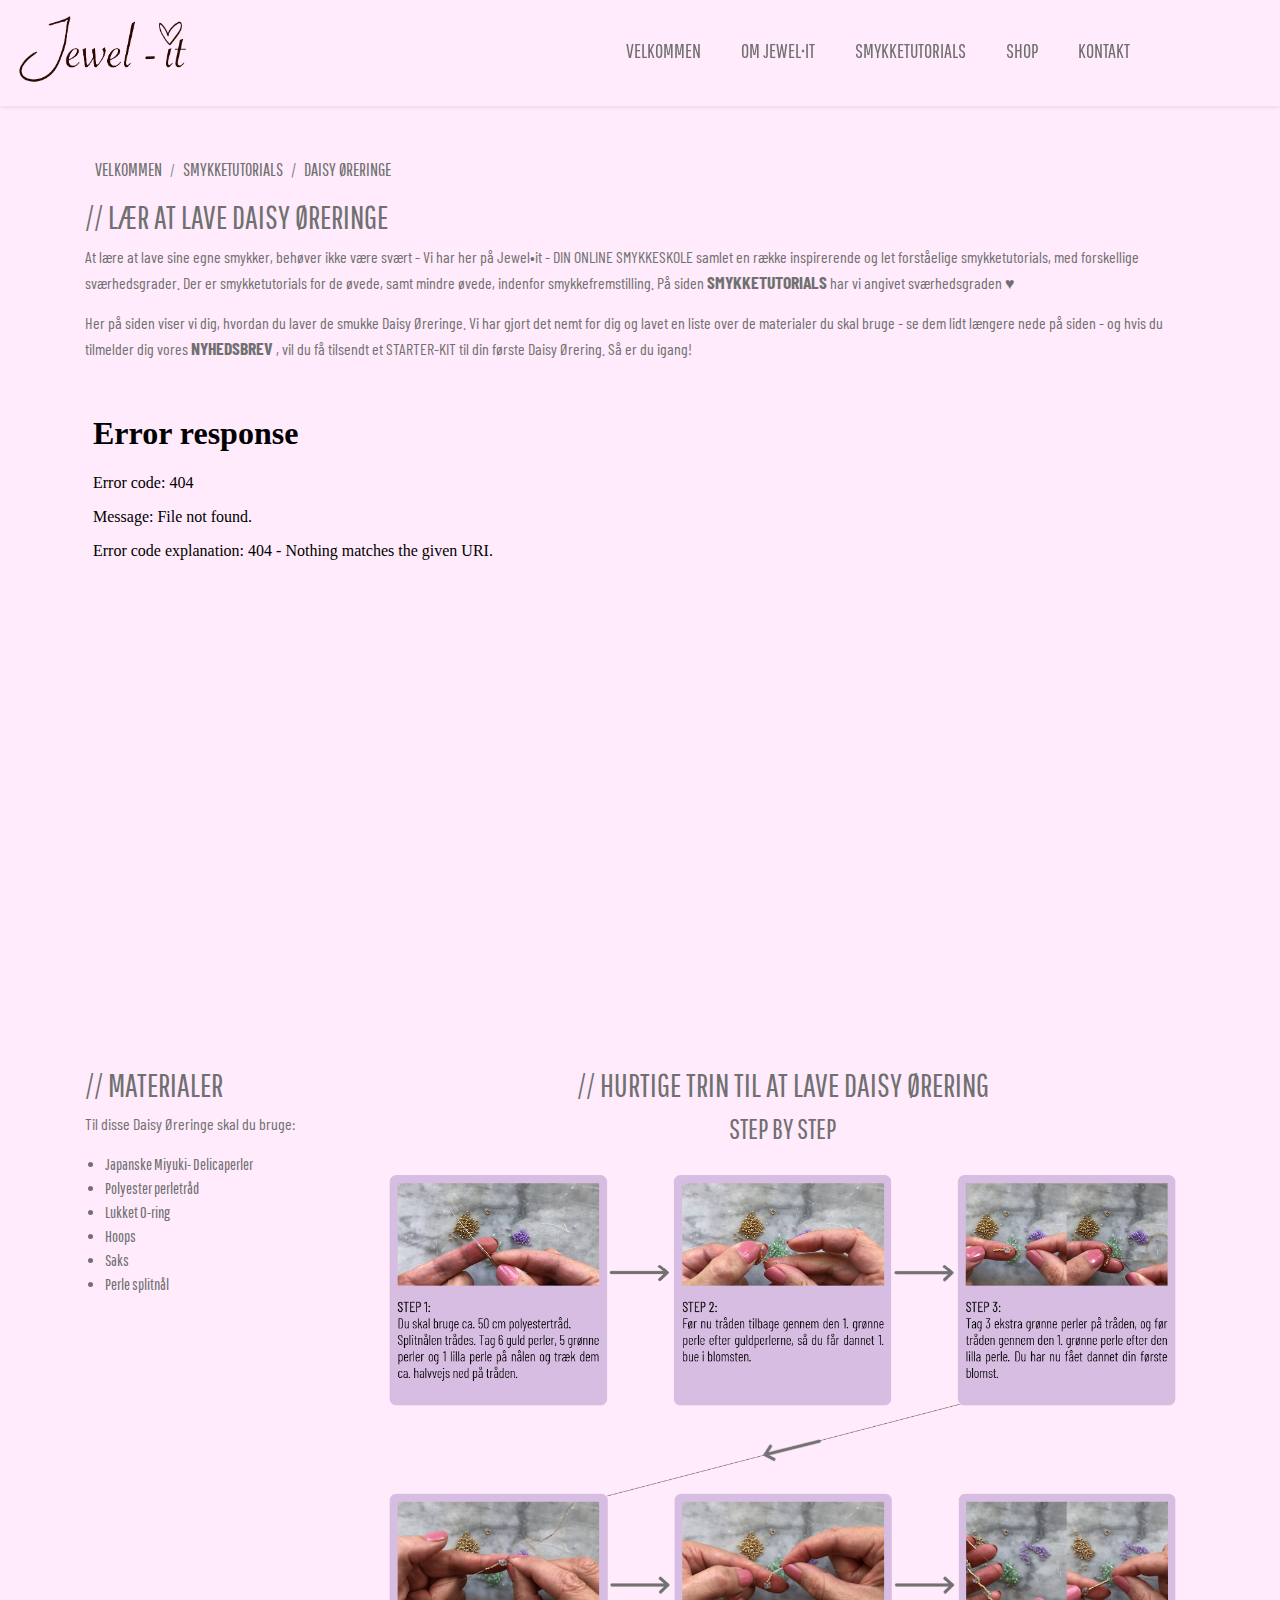
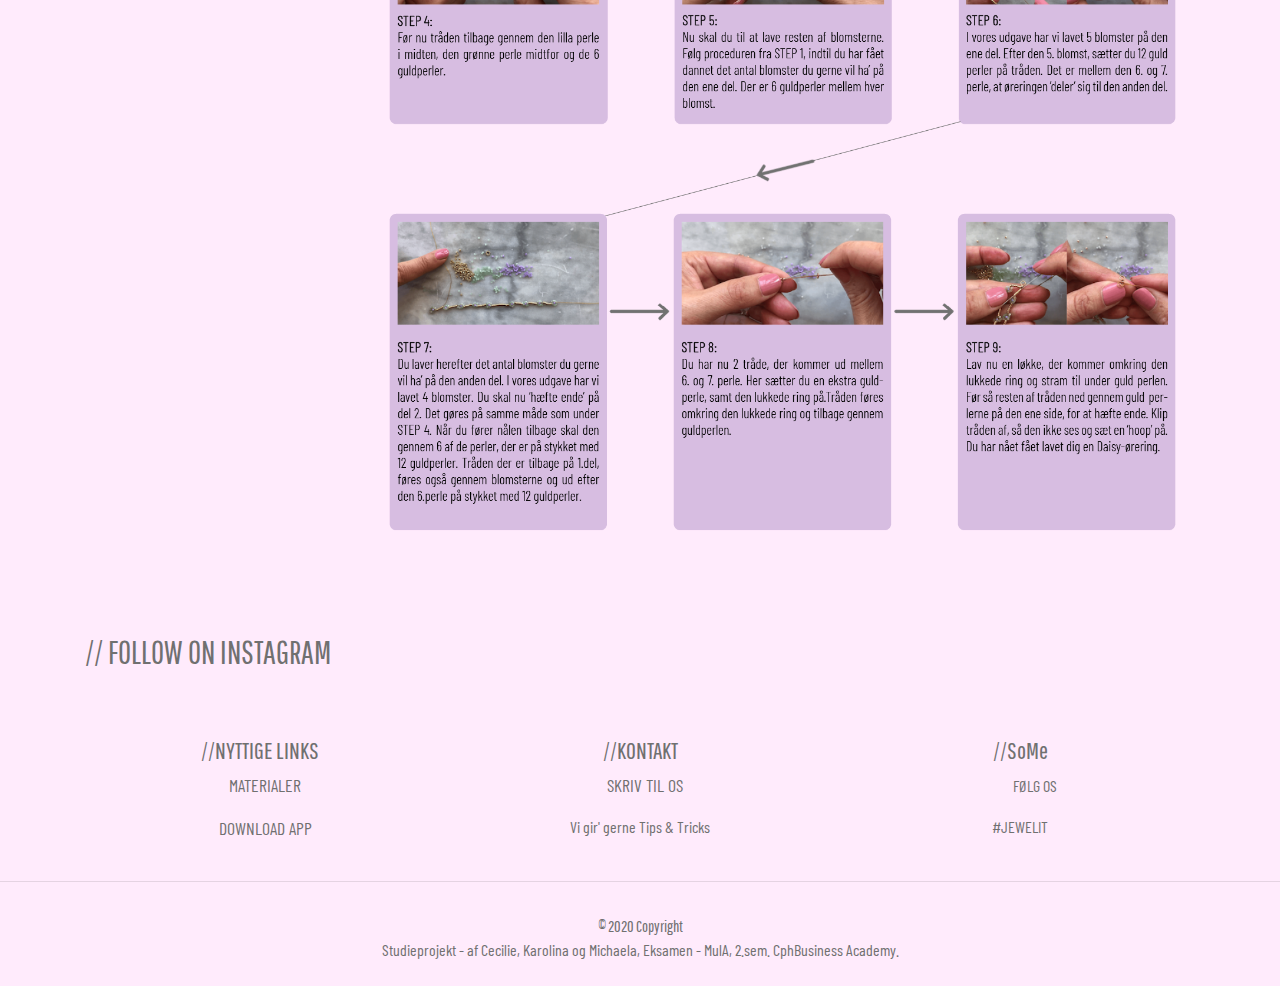
==== daisy.html @ 4f5d5db0 "Infografik nyt billede" ====
<!DOCTYPE html>
<html lang="en" dir="ltr">

<head>
  <meta charset="utf-8">
  <meta name="description" content="♥ Lær At Lave de fineste Daisy Øreringe hos Jewel•it - Din Online Smykkeskole Med Video Smykketutorials (Inkl. Nem Step By Step Guide) samt Materialeliste">
  <meta name="viewport" content="width=device-width, initial-scale=1.0">
  <!-- Nedenståede meta property tags har betydning for hvordan siden bliver vist ved deling på SoMe  -->
  <meta property="og:title" content="♥ Lær At Lave De Fineste Daisy Øreringe" />
  <meta property="og:description" content="Jewel•it - Din Online Smykkeskole Med Video Smykketutorials (Inkl. Nem Step By Step Guide)" />
  <meta property="og:image" content="img/shared-img-daisy.png" />
  <meta property="og:url" content="https://muscharling.dk/jewelit/" />
  <!--konverterer siden fra HTTP til HTTPS hvilket er med til at SEO optimere-->
  <meta http-equiv=”Refresh” content=”0;URL=https://www.muscharling.dk/jewelit />
  <link rel="icon" href="img/favicon.png">
  <link rel="stylesheet" href="https://stackpath.bootstrapcdn.com/bootstrap/4.4.1/css/bootstrap.min.css" integrity="sha384-Vkoo8x4CGsO3+Hhxv8T/Q5PaXtkKtu6ug5TOeNV6gBiFeWPGFN9MuhOf23Q9Ifjh" crossorigin="anonymous">
  <link rel="stylesheet" href="https://use.fontawesome.com/releases/v5.7.0/css/all.css" integrity="sha384-lZN37f5QGtY3VHgisS14W3ExzMWZxybE1SJSEsQp9S+oqd12jhcu+A56Ebc1zFSJ" crossorigin="anonymous">
  <link rel="stylesheet" href="css/style.css">
  <title>♥ Lær At Lave Daisy Øreringe hos Jewel•it - Din Online Smykkeskole Med Video Smykke Tutorials</title>
</head>

<body>

  <!--- Nav-bar --->
  <nav class="navbar shadow-sm fixed-top navbar-light bg-light navbar-expand-lg pb-3 pt-2">
    <div class="container-fluid">
      <a href="index.html " class="navbar-brand">
        <img class="img-fluid" src="img/logo-jewelit-1.png" width="170">
      </a>
      <button class="navbar-toggler" type="button" data-toggle="collapse" data-target="#myTogglerNav" aria-controls="myTogglerNav" aria-expanded="false" aria-label="Toggle navigation">
        <span class="navbar-toggler-icon"></span>
      </button>
      <div class="collapse navbar-collapse" id="myTogglerNav">
        <div class="nav navbar-nav ml-auto mb-3">
          <li class="nav-item pr-4">
            <a class="nav-link" href="index.html">VELKOMMEN</a>
          </li>
          <li class="nav-item pr-4">
            <a class="nav-link" href="index.html#om">OM JEWEL•IT</a>
          </li>
          <li class="nav-item pr-4">
            <a class="nav-link" href="smykketutorials.html">SMYKKETUTORIALS</a>
          </li>
          <li class="nav-item pr-4">
            <a class="nav-link" href="shop.html">SHOP</a>
          </li>
          <li class="nav-item pr-4">
            <a class="nav-link" href="kontakt.html">KONTAKT</a>
          </li>
          <li class="nav-item pr-2">
            <a class="nav-link" href="https://www.facebook.com/Jewelit-100183515049099/"><i class="fab fa-facebook-f"></i></a>
          </li>
          <li class="nav-item pr-2">
            <a class="nav-link" href="https://www.instagram.com/jewel_it.diy/"><i class="fab fa-instagram"></i></a>
          </li>
          <li class="nav-item pr-2">
            <a class="nav-link" href="#"><i class="fab fa-pinterest"></i></a>
          </li>
        </div><!-- navbar -->
      </div><!-- collapse -->
    </div><!-- container -->
  </nav><!-- nav -->

  <div class="container py-3">
    <nav aria-label="breadcrumb">
      <ol class="breadcrumb">
        <li class="breadcrumb-item"><a href="index.html"><i class="fas fa-heart"></i>VELKOMMEN</a></li>
        <li class="breadcrumb-item"><a href="smykketutorials.html">SMYKKETUTORIALS</a></li>
        <li class="breadcrumb-item active" aria-current="page">DAISY ØRERINGE</li>
      </ol>
    </nav>
    <h1 style="color:#707070; font-size: 2rem;"> // LÆR AT LAVE DAISY ØRERINGE</h1>
    <p>At lære at lave sine egne smykker, behøver ikke være svært - Vi har her på Jewel•it - DIN ONLINE SMYKKESKOLE samlet en række inspirerende og let forståelige smykketutorials, med forskellige sværhedsgrader. Der er smykketutorials for de øvede, samt mindre øvede, indenfor smykkefremstilling. På siden <a class="font-weight-bold" href="smykketutorials.html">SMYKKETUTORIALS</a> har vi angivet sværhedsgraden ♥  </p>
      <p>Her på siden viser vi dig, hvordan du laver de smukke Daisy Øreringe. Vi har gjort det nemt for dig og lavet en liste over de materialer du skal bruge - se dem lidt længere nede på siden - og hvis du tilmelder dig vores <a class="font-weight-bold" href="index.html#nyhedsbrev">NYHEDSBREV</a> , vil du få tilsendt et STARTER-KIT til din første Daisy Ørering. Så er du igang! </p>
  </div>

  <!-- Video -->
  <div class="container">
    <div class="row">
      <div class="col mx-auto">
        <div class="embed-responsive embed-responsive-16by9">
          <iframe class="embed-responsive-item" src="img/adidas-parley.mp4" allowfullscreen></iframe>
        </div>
      </div>
    </div>
  </div>

  <br>
  <br>

  <div class="container">
    <div class="row">
      <div class="col-md-3 ">
        <h2 style="color:#707070;"> // MATERIALER</h2>
        <p>Til disse Daisy Øreringe skal du bruge:<br></p>
        <ul>
          <li>Japanske Miyuki- Delicaperler</li>
          <li>Polyester perletråd </li>
          <li>Lukket O-ring </li>
          <li>Hoops</li>
          <li>Saks</li>
          <li>Perle splitnål</li>
        </ul>
      </div>
      <div class="col-md-9 daisy text-center">
        <h2 style="color:#707070;"> // HURTIGE TRIN TIL AT LAVE DAISY ØRERING</h2>
        <h3 style="color:#707070;"> STEP BY STEP</h3>
        <img class="img-fluid" src="img/infografik.png" alt="Infografik med step by step guide og beskrivelser"></div>
    </div>
  </div>



  <!--Instagram-feed-->
  <div class="container mt-5 pb-2">
    <h2 style="color:#707070;"> // FOLLOW ON INSTAGRAM</h2>
  </div>
  <div class="container" data-aos="zoom-in" data-aos-duration="1800" data-aos-easing="ease-in-out-cubic">
    <div class="row">
      <script src="https://apps.elfsight.com/p/platform.js" defer></script>
      <div class="elfsight-app-4ac6ed47-601e-4c84-a397-964bd5935103 pl-3"></div>
    </div>
  </div>

  <!--Nyttige links - footer-->
  <div class="container mt-5 text-center">
    <div class="row">
      <div class="col-sm">
        <h4>//NYTTIGE LINKS</h4>
        <p><a href="#"><i class="fas fa-cut"></i> MATERIALER </a></p>
        <p><a href="#"><i class="fas fa-mobile-alt"></i> DOWNLOAD APP </a></p>
      </div>
      <div class="col-sm">
        <h4>//KONTAKT</h4>
        <p><a href="kontakt.html"><i class="far fa-envelope"></i> SKRIV TIL OS</a></p>
        <p>Vi gir' gerne Tips & Tricks</p>
      </div>
      <div class="col-sm">
        <h4>//SoMe</h4>
        <p><a href="https://www.facebook.com/Jewelit-100183515049099/" target="_blank"><i class="fab fa-facebook-f"></i></a><a href="https://www.instagram.com/jewel_it.diy/" target="_blank"><i class="fab fa-instagram"></i></a><a href="#"><i class="fab fa-pinterest"></i></a>FØLG OS</p>
        <p>#JEWELIT</p>
      </div>
    </div>
  </div>
  <hr class="my-4">
  <!-- Copyright - footer -->

  <footer>
    <div class="footer-copyright text-center py-2">© 2020 Copyright
      <p>Studieprojekt - af Cecilie, Karolina og Michaela, Eksamen - MulA, 2.sem. CphBusiness Academy. </p>
    </div>
    </div>
  </footer>

  <!-- sroll to top knap-->
  <button onclick="topFunction()" id="myBtn" title="Gå til toppen af siden"><i class="fa fa-chevron-up"></i></button>

  <!-- Optional JavaScript -->
  <!-- jQuery first, then Popper.js, then Bootstrap JS -->
  <script src="https://code.jquery.com/jquery-3.4.1.slim.min.js" integrity="sha384-J6qa4849blE2+poT4WnyKhv5vZF5SrPo0iEjwBvKU7imGFAV0wwj1yYfoRSJoZ+n" crossorigin="anonymous"></script>
  <script src="https://cdn.jsdelivr.net/npm/popper.js@1.16.0/dist/umd/popper.min.js" integrity="sha384-Q6E9RHvbIyZFJoft+2mJbHaEWldlvI9IOYy5n3zV9zzTtmI3UksdQRVvoxMfooAo" crossorigin="anonymous"></script>
  <script src="https://stackpath.bootstrapcdn.com/bootstrap/4.4.1/js/bootstrap.min.js" integrity="sha384-wfSDF2E50Y2D1uUdj0O3uMBJnjuUD4Ih7YwaYd1iqfktj0Uod8GCExl3Og8ifwB6" crossorigin="anonymous"></script>
  <script src="https://unpkg.com/aos@next/dist/aos.js"></script>
  <script src="js/jewel-it.js"></script>

</body>

</html>
---- css/style.css ----
/* Import af andre stylesheets - så alle stylesheets samles under et*/

/*aos animation*/
@import url('https://unpkg.com/aos@next/dist/aos.css');
/* Google fonts */
@import url('https://fonts.googleapis.com/css2?family=Pathway+Gothic+One&display=swap');
@import url('https://fonts.googleapis.com/css2?family=Barlow+Condensed:wght@300&display=swap');

/*mit primære mobile-first stylesheet*/
@import 'main.css';

/*stylesheet til css media queries*/
@import 'mediaqueries.css';

/*stylesheet til css carousel
@import 'carousel.css';*/
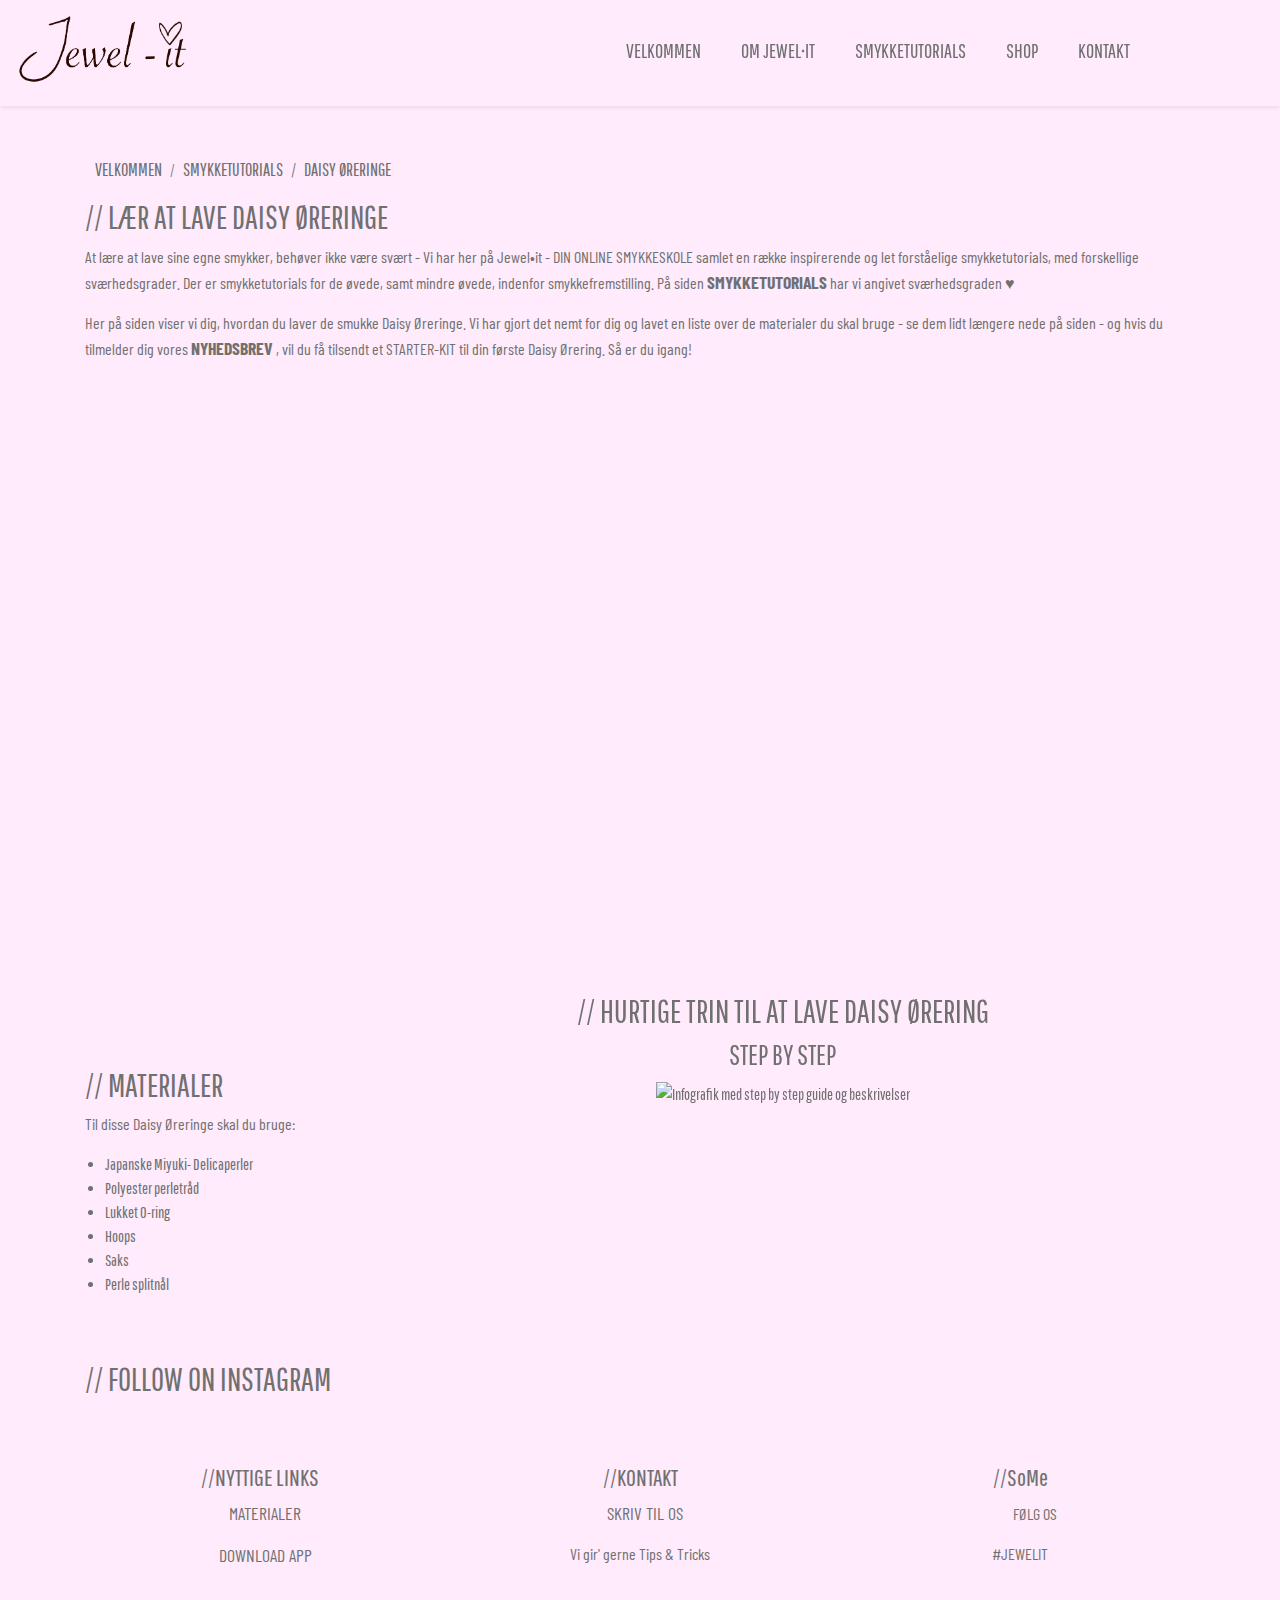
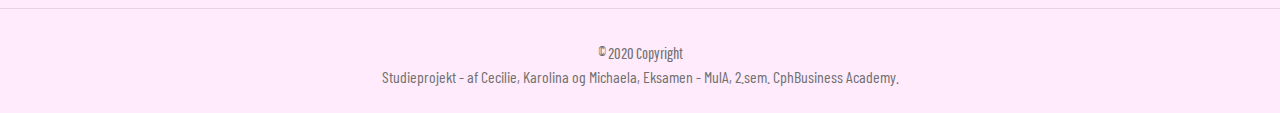
==== commit f9961c43: "pinterest links" ====
--- a/daisy.html
+++ b/daisy.html
@@ -54,7 +54,7 @@
             <a class="nav-link" href="https://www.instagram.com/jewel_it.diy/"><i class="fab fa-instagram"></i></a>
           </li>
           <li class="nav-item pr-2">
-            <a class="nav-link" href="#"><i class="fab fa-pinterest"></i></a>
+            <a class="nav-link" href="https://www.pinterest.dk/cecilie2108/"><i class="fab fa-pinterest"></i></a>
           </li>
         </div><!-- navbar -->
       </div><!-- collapse -->
@@ -79,7 +79,7 @@
     <div class="row">
       <div class="col mx-auto">
         <div class="embed-responsive embed-responsive-16by9">
-          <iframe class="embed-responsive-item" src="img/adidas-parley.mp4" allowfullscreen></iframe>
+          <iframe class="embed-responsive"width="560" height="315" src="https://www.youtube.com/embed/OPzSnacBMqU" frameborder="0" allow="accelerometer; autoplay; encrypted-media; gyroscope; picture-in-picture" allowfullscreen></iframe>
         </div>
       </div>
     </div>
@@ -105,7 +105,7 @@
       <div class="col-md-9 daisy text-center">
         <h2 style="color:#707070;"> // HURTIGE TRIN TIL AT LAVE DAISY ØRERING</h2>
         <h3 style="color:#707070;"> STEP BY STEP</h3>
-        <img class="img-fluid" src="img/infografik.png" alt="Infografik med step by step guide og beskrivelser"></div>
+        <img class="img-fluid" src="img/infografik5.png" alt="Infografik med step by step guide og beskrivelser"></div>
     </div>
   </div>
 
@@ -137,7 +137,7 @@
       </div>
       <div class="col-sm">
         <h4>//SoMe</h4>
-        <p><a href="https://www.facebook.com/Jewelit-100183515049099/" target="_blank"><i class="fab fa-facebook-f"></i></a><a href="https://www.instagram.com/jewel_it.diy/" target="_blank"><i class="fab fa-instagram"></i></a><a href="#"><i class="fab fa-pinterest"></i></a>FØLG OS</p>
+        <p><a href="https://www.facebook.com/Jewelit-100183515049099/" target="_blank"><i class="fab fa-facebook-f"></i></a><a href="https://www.instagram.com/jewel_it.diy/" target="_blank"><i class="fab fa-instagram"></i></a><a href="https://www.pinterest.dk/cecilie2108/"><i class="fab fa-pinterest"></i></a>FØLG OS</p>
         <p>#JEWELIT</p>
       </div>
     </div>
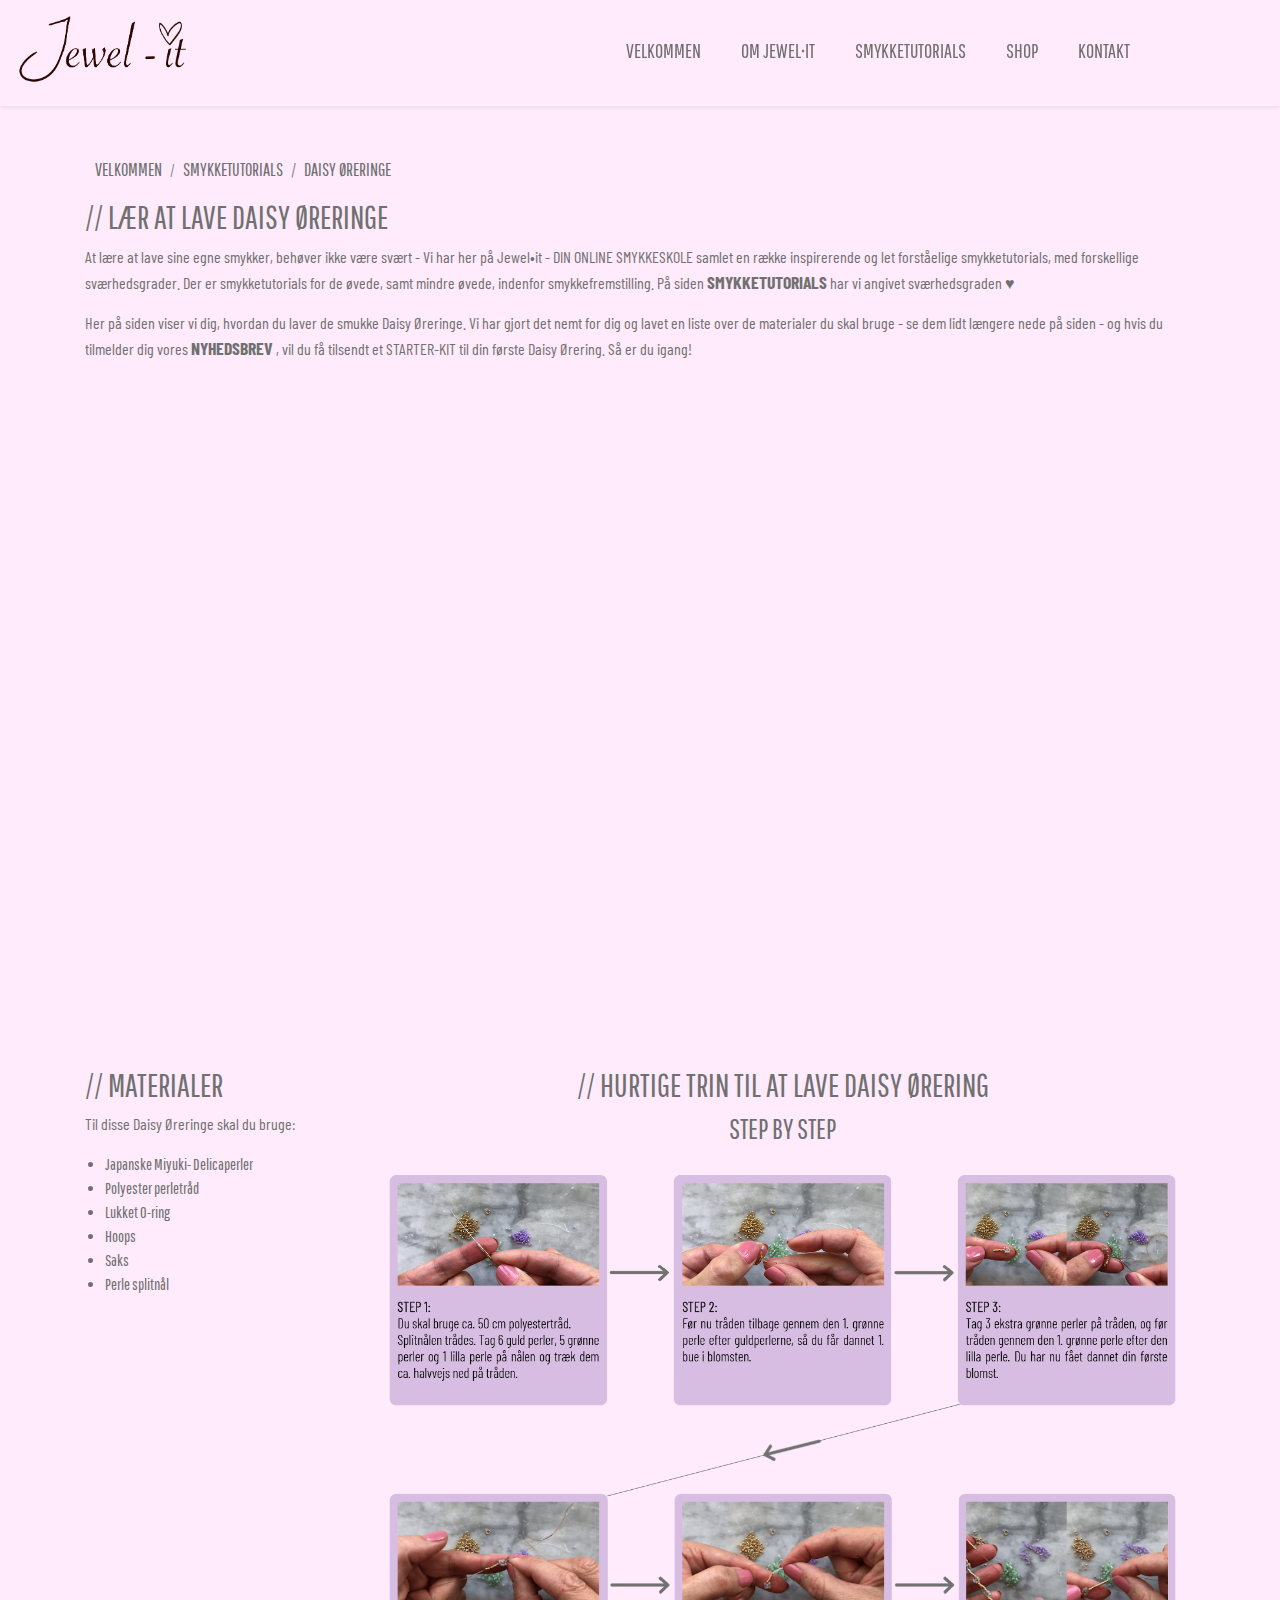
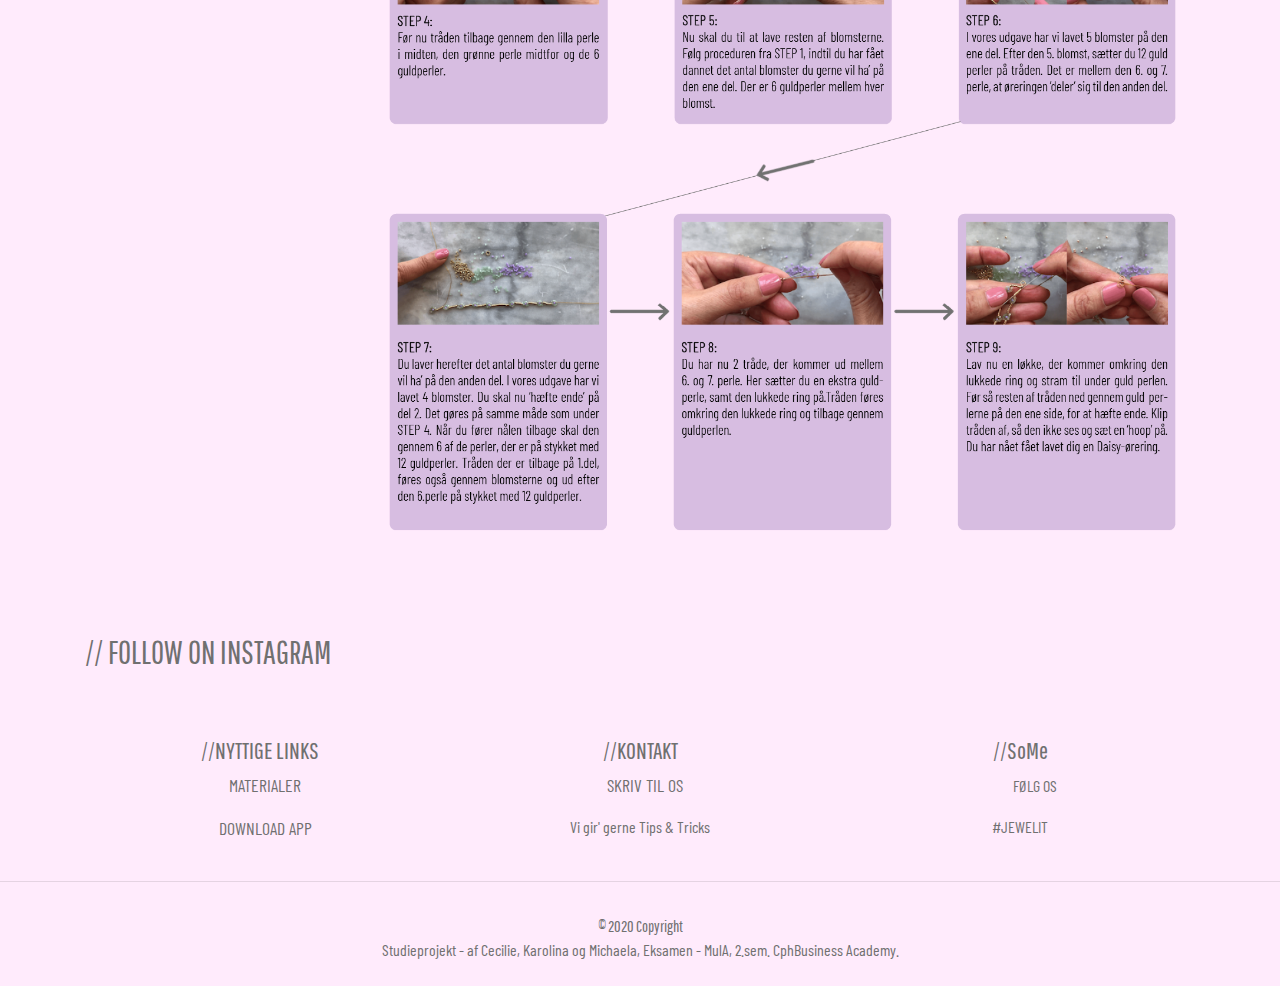
==== commit bf0f0ad2: "Merge branch 'master' of https://github.com/muscharling/flow5-2sem-eksamen" ====
--- a/daisy.html
+++ b/daisy.html
@@ -105,7 +105,7 @@
       <div class="col-md-9 daisy text-center">
         <h2 style="color:#707070;"> // HURTIGE TRIN TIL AT LAVE DAISY ØRERING</h2>
         <h3 style="color:#707070;"> STEP BY STEP</h3>
-        <img class="img-fluid" src="img/infografik5.png" alt="Infografik med step by step guide og beskrivelser"></div>
+        <img class="img-fluid" src="img/infografik.png" alt="Infografik med step by step guide og beskrivelser"></div>
     </div>
   </div>
 
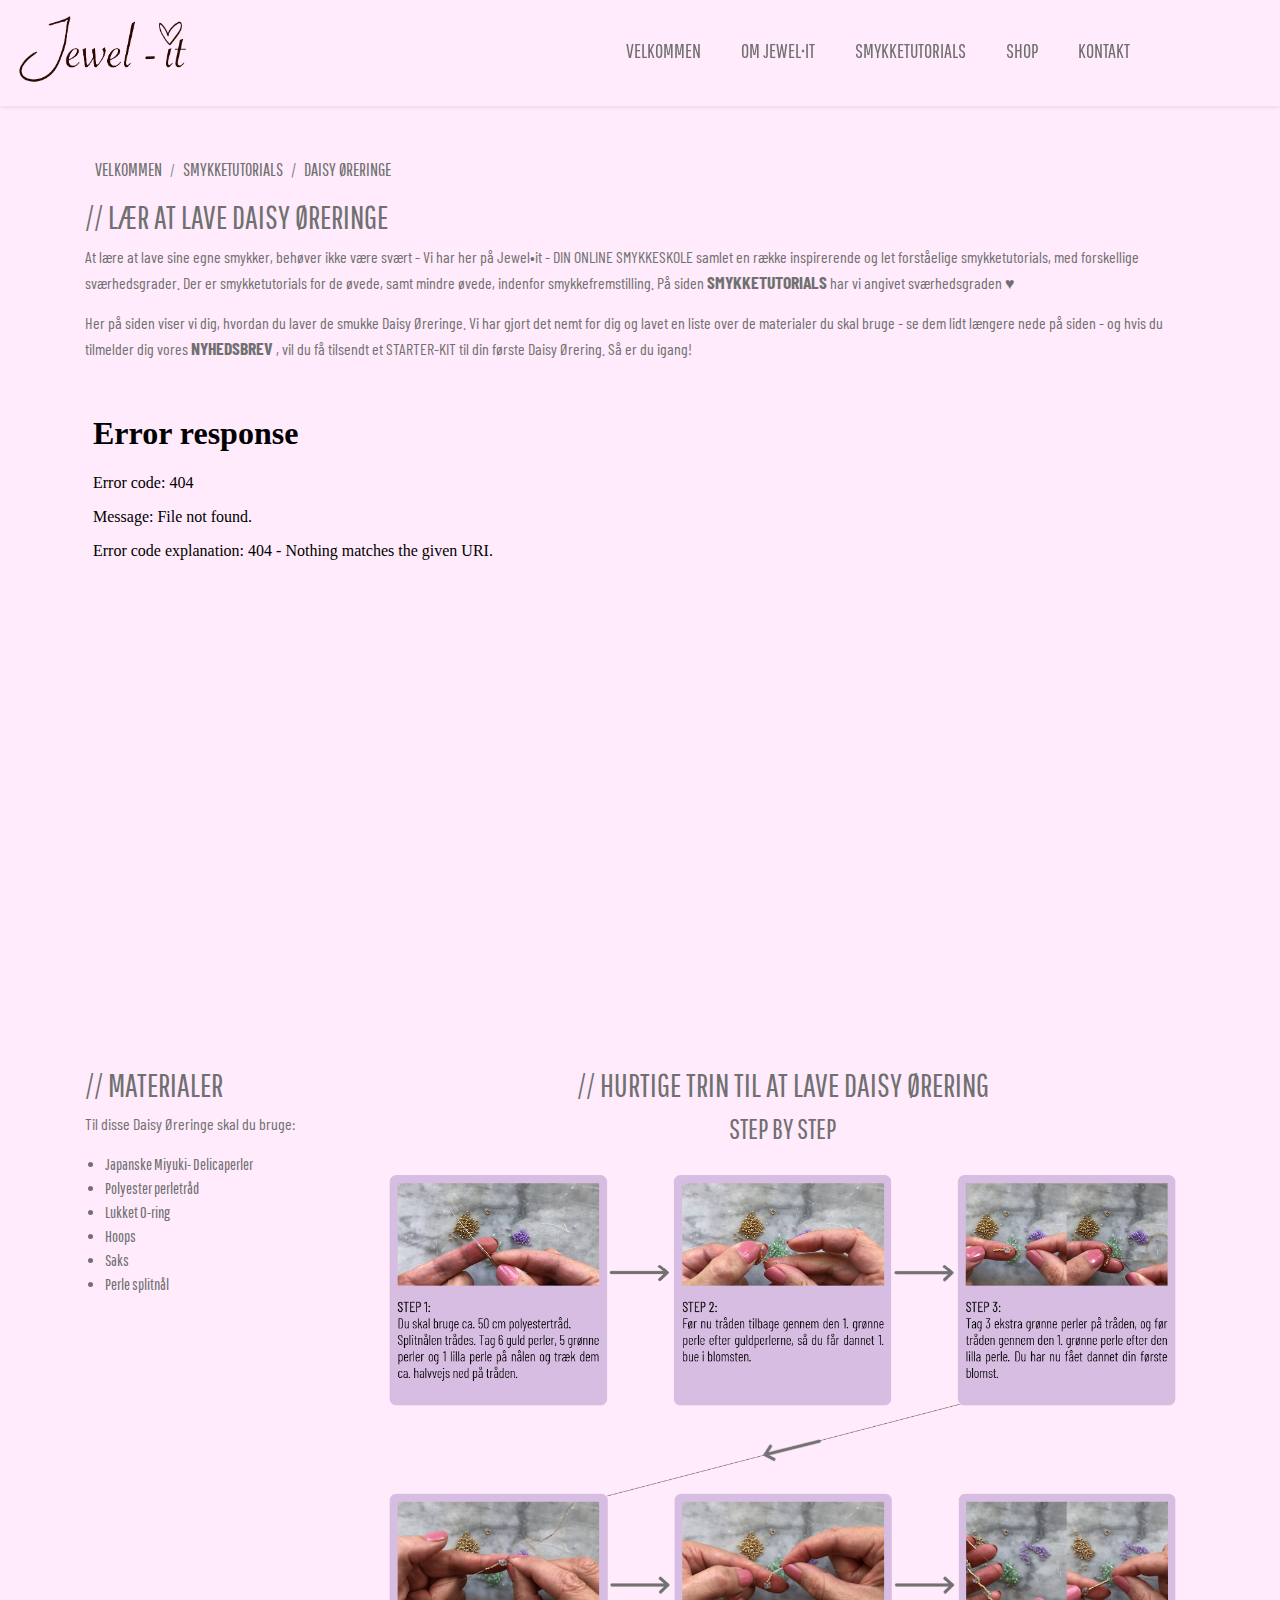
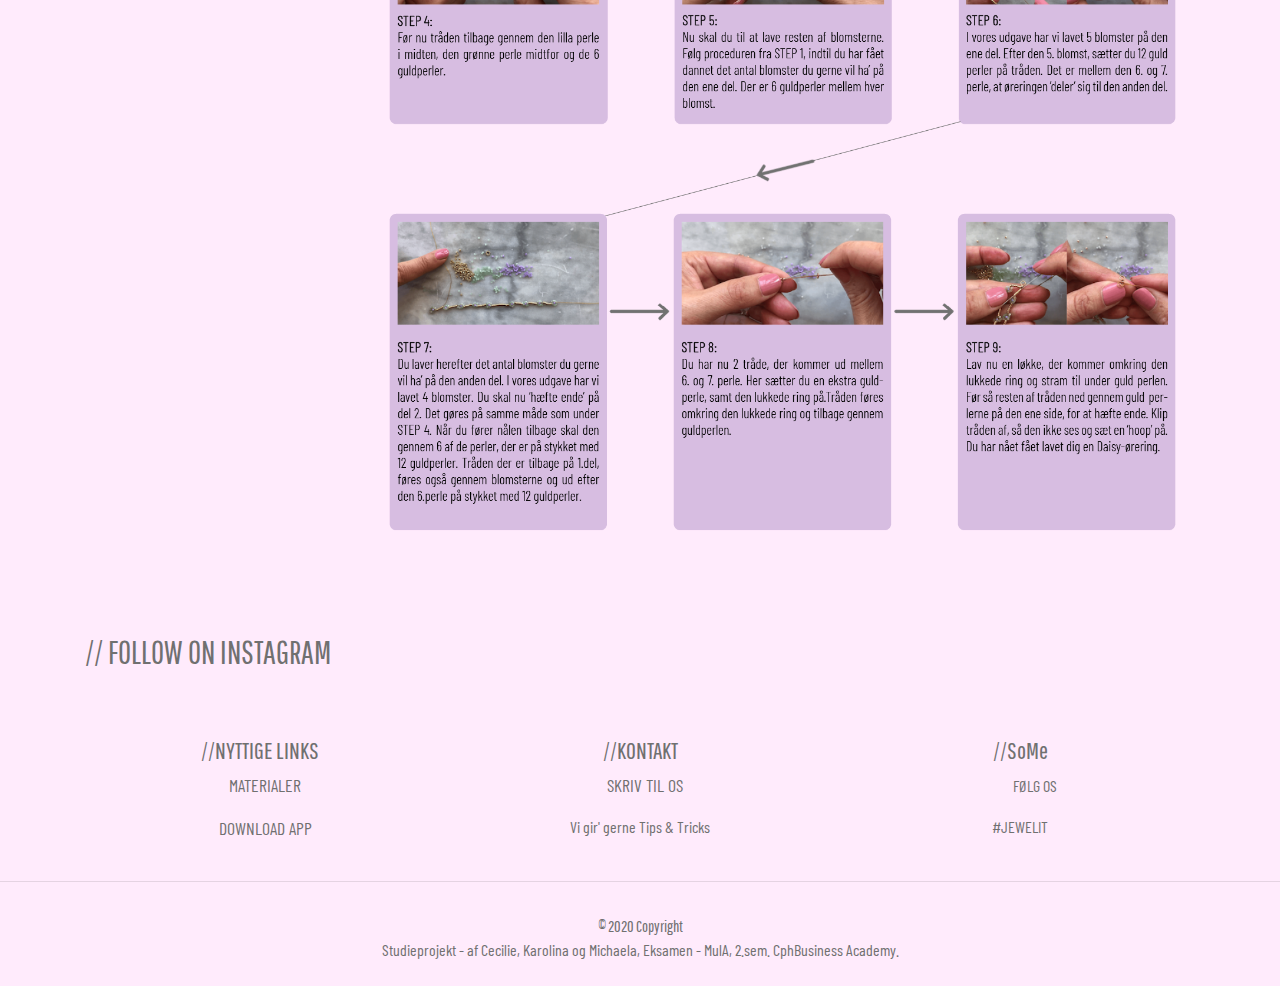
==== commit 3ea4fc09: "oprydning css" ====
--- a/daisy.html
+++ b/daisy.html
@@ -3,7 +3,7 @@
 
 <head>
   <meta charset="utf-8">
-  <meta name="description" content="♥ Lær At Lave de fineste Daisy Øreringe hos Jewel•it - Din Online Smykkeskole Med Video Smykketutorials (Inkl. Nem Step By Step Guide) samt Materialeliste">
+  <meta name="description" content="Lær at lave de fineste Daisy Øreringe hos Jewel•it - Din Online Smykkeskole med Video Smykketutorials (Inkl. Nem Step By Step Guide) samt Materialeliste">
   <meta name="viewport" content="width=device-width, initial-scale=1.0">
   <!-- Nedenståede meta property tags har betydning for hvordan siden bliver vist ved deling på SoMe  -->
   <meta property="og:title" content="♥ Lær At Lave De Fineste Daisy Øreringe" />
@@ -48,13 +48,13 @@
             <a class="nav-link" href="kontakt.html">KONTAKT</a>
           </li>
           <li class="nav-item pr-2">
-            <a class="nav-link" href="https://www.facebook.com/Jewelit-100183515049099/"><i class="fab fa-facebook-f"></i></a>
+            <a class="nav-link" href="https://www.facebook.com/Jewelit-100183515049099/" target="_blank"><i class="fab fa-facebook-f"></i></a>
           </li>
           <li class="nav-item pr-2">
-            <a class="nav-link" href="https://www.instagram.com/jewel_it.diy/"><i class="fab fa-instagram"></i></a>
+            <a class="nav-link" href="https://www.instagram.com/jewel_it.diy/" target="_blank"><i class="fab fa-instagram"></i></a>
           </li>
           <li class="nav-item pr-2">
-            <a class="nav-link" href="https://www.pinterest.dk/cecilie2108/"><i class="fab fa-pinterest"></i></a>
+            <a class="nav-link" href="https://www.pinterest.dk/cecilie2108/" target="_blank"><i class="fab fa-pinterest"></i></a>
           </li>
         </div><!-- navbar -->
       </div><!-- collapse -->
@@ -70,8 +70,10 @@
       </ol>
     </nav>
     <h1 style="color:#707070; font-size: 2rem;"> // LÆR AT LAVE DAISY ØRERINGE</h1>
-    <p>At lære at lave sine egne smykker, behøver ikke være svært - Vi har her på Jewel•it - DIN ONLINE SMYKKESKOLE samlet en række inspirerende og let forståelige smykketutorials, med forskellige sværhedsgrader. Der er smykketutorials for de øvede, samt mindre øvede, indenfor smykkefremstilling. På siden <a class="font-weight-bold" href="smykketutorials.html">SMYKKETUTORIALS</a> har vi angivet sværhedsgraden ♥  </p>
-      <p>Her på siden viser vi dig, hvordan du laver de smukke Daisy Øreringe. Vi har gjort det nemt for dig og lavet en liste over de materialer du skal bruge - se dem lidt længere nede på siden - og hvis du tilmelder dig vores <a class="font-weight-bold" href="index.html#nyhedsbrev">NYHEDSBREV</a> , vil du få tilsendt et STARTER-KIT til din første Daisy Ørering. Så er du igang! </p>
+    <p>At lære at lave sine egne smykker, behøver ikke være svært - Vi har her på Jewel•it - DIN ONLINE SMYKKESKOLE samlet en række inspirerende og let forståelige smykketutorials, med forskellige sværhedsgrader. Der er smykketutorials for de øvede,
+      samt mindre øvede, indenfor smykkefremstilling. På siden <a class="font-weight-bold" href="smykketutorials.html">SMYKKETUTORIALS</a> har vi angivet sværhedsgraden ♥ </p>
+    <p>Her på siden viser vi dig, hvordan du laver de smukke Daisy Øreringe. Vi har gjort det nemt for dig og lavet en liste over de materialer du skal bruge - se dem lidt længere nede på siden - og hvis du tilmelder dig vores <a
+        class="font-weight-bold" href="index.html#nyhedsbrev">NYHEDSBREV</a> , vil du få tilsendt et STARTER-KIT til din første Daisy Ørering. Så er du igang! </p>
   </div>
 
   <!-- Video -->
@@ -79,7 +81,7 @@
     <div class="row">
       <div class="col mx-auto">
         <div class="embed-responsive embed-responsive-16by9">
-          <iframe class="embed-responsive"width="560" height="315" src="https://www.youtube.com/embed/OPzSnacBMqU" frameborder="0" allow="accelerometer; autoplay; encrypted-media; gyroscope; picture-in-picture" allowfullscreen></iframe>
+          <iframe class="embed-responsive" width="560" height="315" src="img/daisy-video5.mp4" frameborder="0" allow="accelerometer; autoplay; encrypted-media; gyroscope; picture-in-picture" allowfullscreen></iframe>
         </div>
       </div>
     </div>
@@ -105,7 +107,8 @@
       <div class="col-md-9 daisy text-center">
         <h2 style="color:#707070;"> // HURTIGE TRIN TIL AT LAVE DAISY ØRERING</h2>
         <h3 style="color:#707070;"> STEP BY STEP</h3>
-        <img class="img-fluid" src="img/infografik.png" alt="Infografik med step by step guide og beskrivelser"></div>
+        <img class="img-fluid" src="img/infografik.png" alt="Infografik med step by step guide og beskrivelser">
+      </div>
     </div>
   </div>
 
@@ -137,7 +140,8 @@
       </div>
       <div class="col-sm">
         <h4>//SoMe</h4>
-        <p><a href="https://www.facebook.com/Jewelit-100183515049099/" target="_blank"><i class="fab fa-facebook-f"></i></a><a href="https://www.instagram.com/jewel_it.diy/" target="_blank"><i class="fab fa-instagram"></i></a><a href="https://www.pinterest.dk/cecilie2108/"><i class="fab fa-pinterest"></i></a>FØLG OS</p>
+        <p><a href="https://www.facebook.com/Jewelit-100183515049099/" target="_blank"><i class="fab fa-facebook-f"></i></a><a href="https://www.instagram.com/jewel_it.diy/" target="_blank"><i class="fab fa-instagram"></i></a><a
+            href="https://www.pinterest.dk/cecilie2108/" target="_blank"><i class="fab fa-pinterest"></i></a>FØLG OS</p>
         <p>#JEWELIT</p>
       </div>
     </div>
@@ -153,7 +157,7 @@
   </footer>
 
   <!-- sroll to top knap-->
-  <button onclick="topFunction()" id="myBtn" title="Gå til toppen af siden"><i class="fa fa-chevron-up"></i></button>
+  <button onclick="topFunction()" id="myBtn"><i class="fa fa-chevron-up"></i></button>
 
   <!-- Optional JavaScript -->
   <!-- jQuery first, then Popper.js, then Bootstrap JS -->
--- a/css/style.css
+++ b/css/style.css
@@ -11,6 +11,3 @@
 
 /*stylesheet til css media queries*/
 @import 'mediaqueries.css';
-
-/*stylesheet til css carousel
-@import 'carousel.css';*/
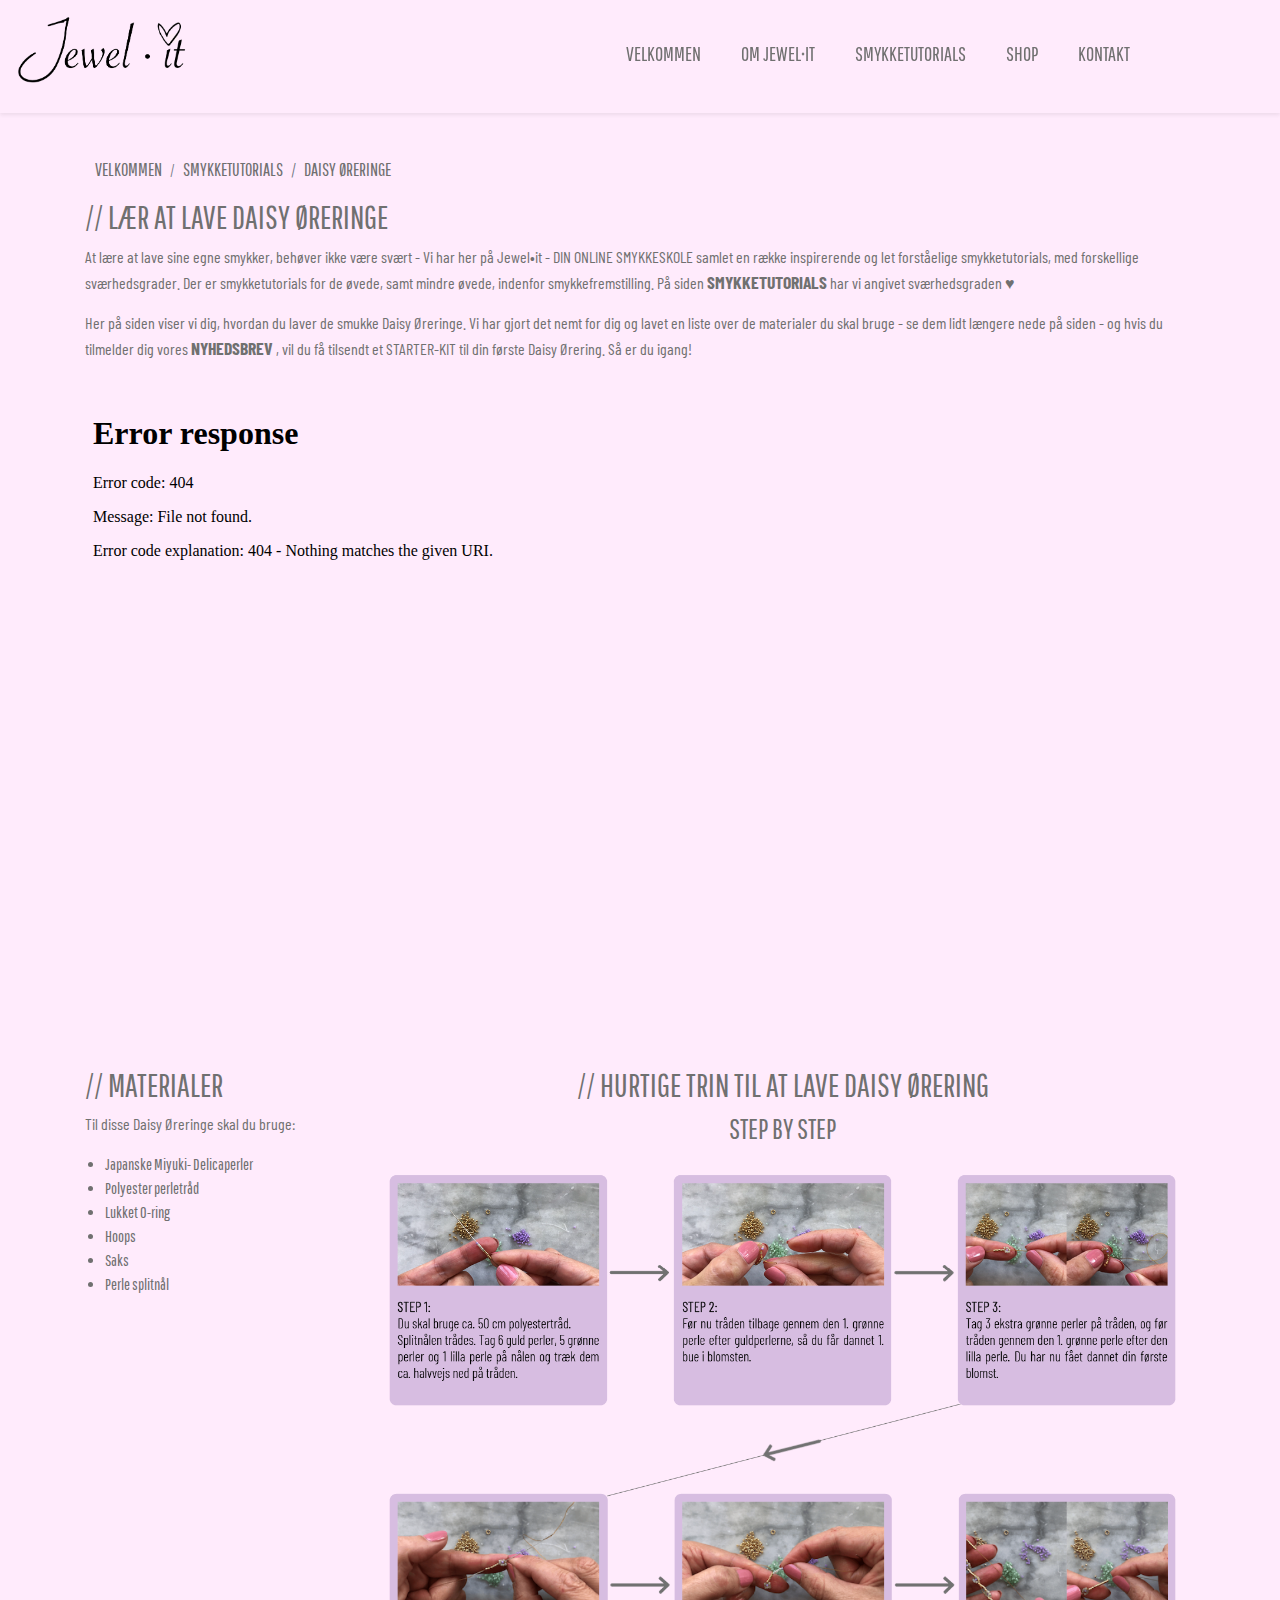
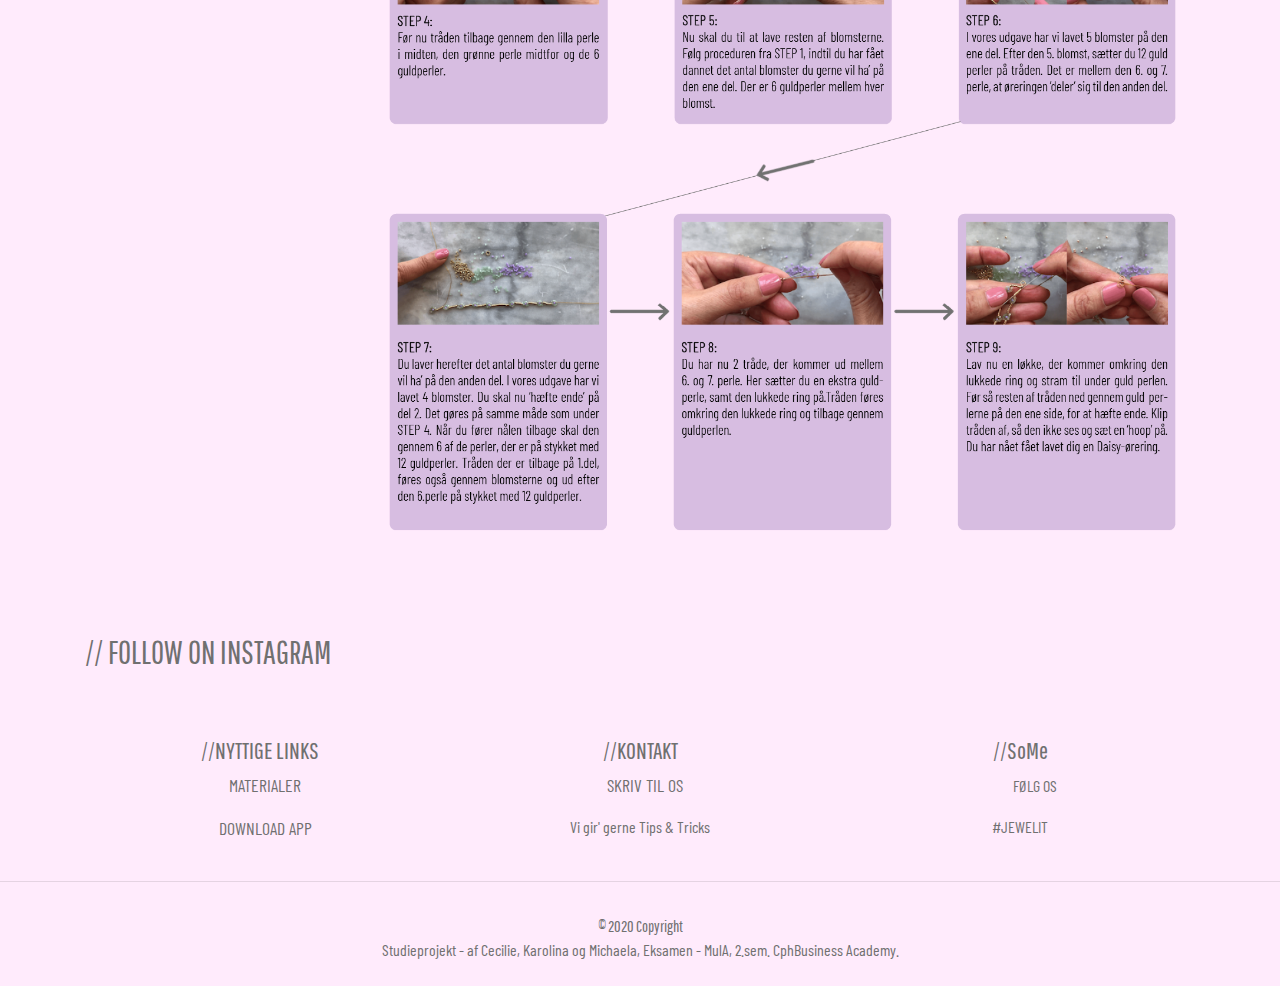
==== commit 568dc92b: "ændret logo på alle sider" ====
--- a/daisy.html
+++ b/daisy.html
@@ -25,7 +25,7 @@
   <nav class="navbar shadow-sm fixed-top navbar-light bg-light navbar-expand-lg pb-3 pt-2">
     <div class="container-fluid">
       <a href="index.html " class="navbar-brand">
-        <img class="img-fluid" src="img/logo-jewelit-1.png" width="170">
+        <img class="img-fluid" src="img/logo-jewelit.png" width="170">
       </a>
       <button class="navbar-toggler" type="button" data-toggle="collapse" data-target="#myTogglerNav" aria-controls="myTogglerNav" aria-expanded="false" aria-label="Toggle navigation">
         <span class="navbar-toggler-icon"></span>
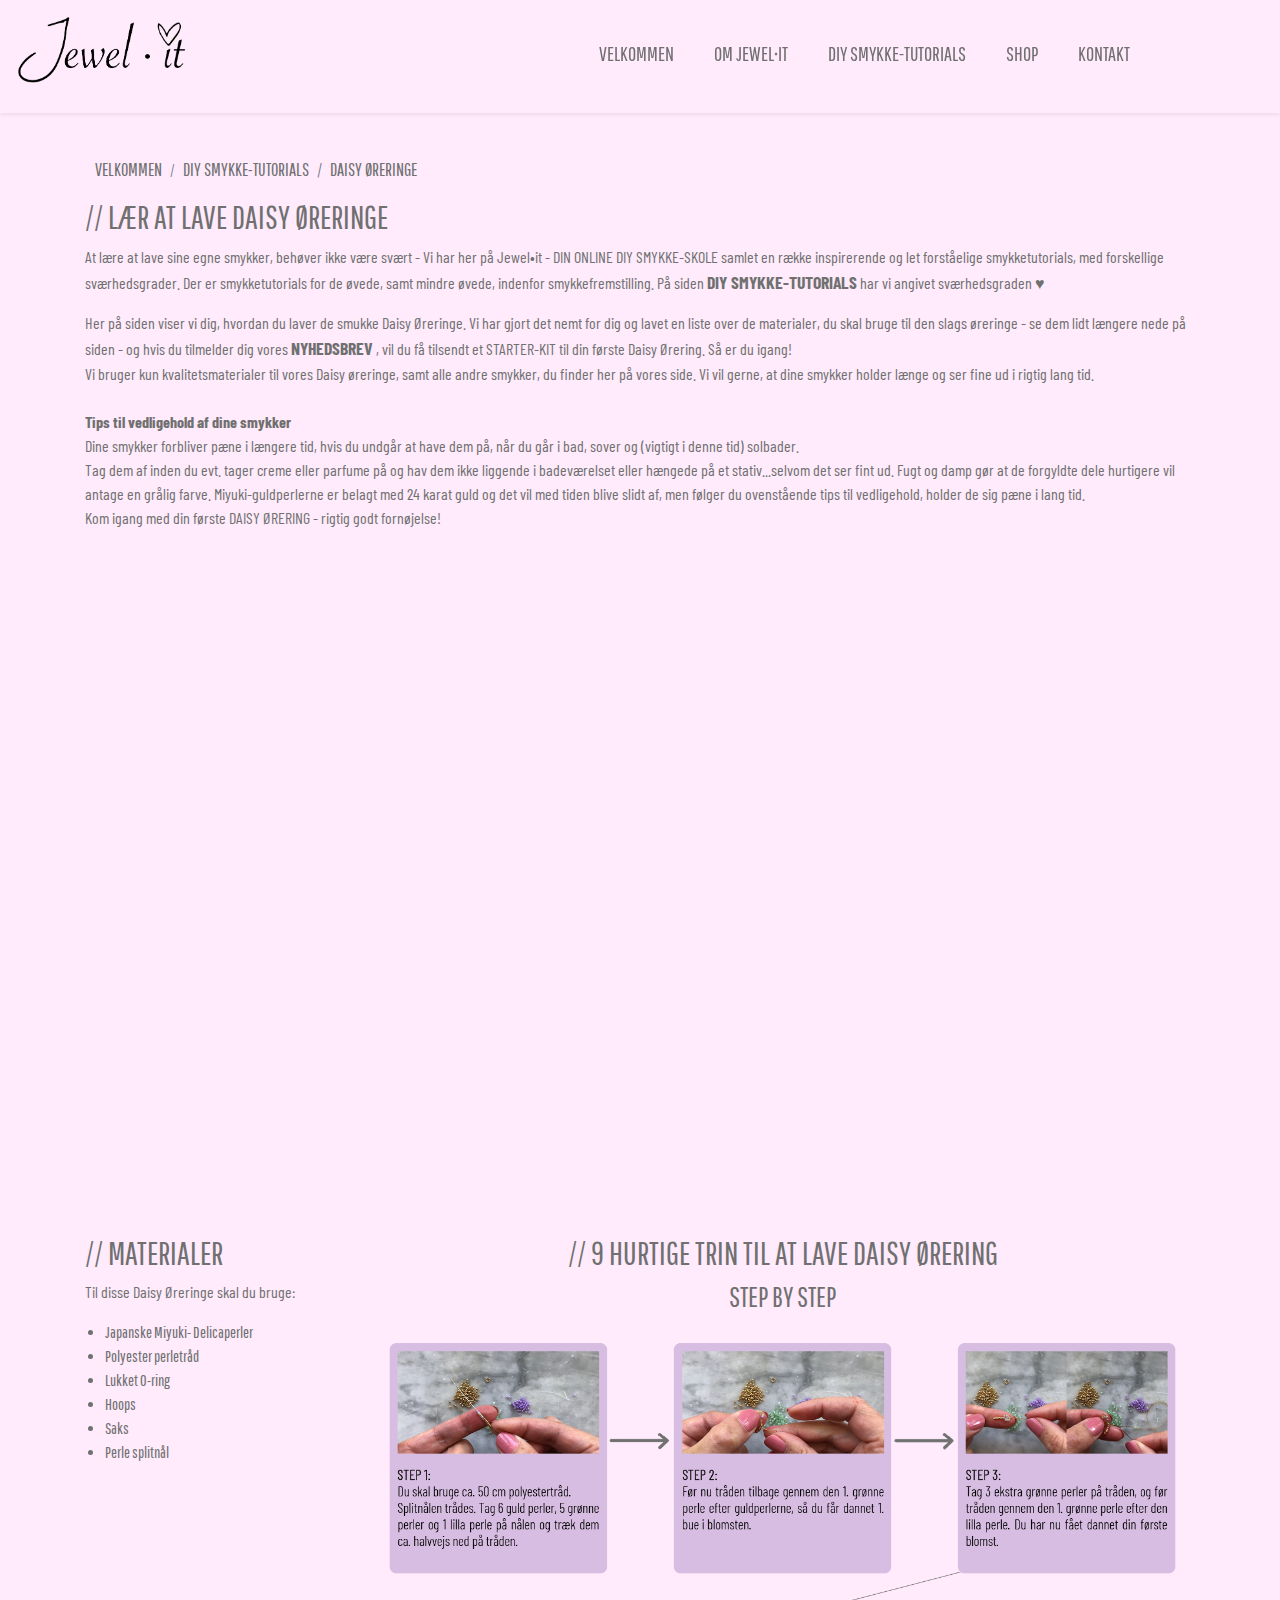
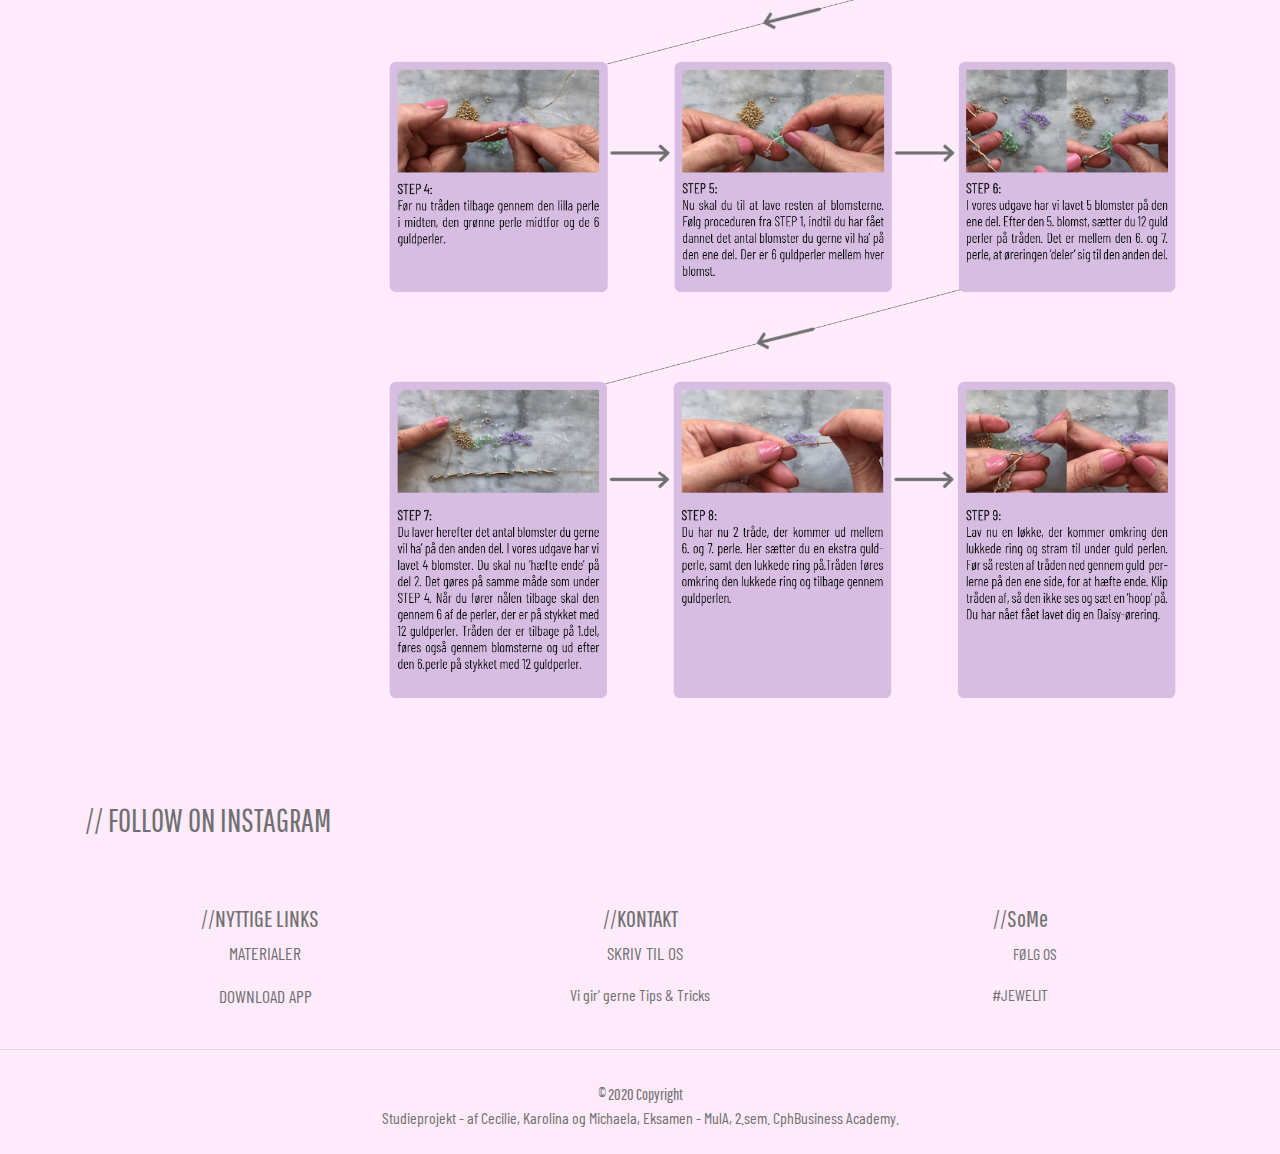
==== commit 9cd83e35: "opdaterede html filer samt upload af sitemap.xlm" ====
--- a/daisy.html
+++ b/daisy.html
@@ -1,37 +1,44 @@
 <!DOCTYPE html>
-<html lang="en" dir="ltr">
+<html lang="da" dir="ltr">
 
 <head>
+    <!-- Global site tag (gtag.js) - Google Analytics -->
+<script async src="https://www.googletagmanager.com/gtag/js?id=UA-167590729-1"></script>
+<script>
+  window.dataLayer = window.dataLayer || [];
+  function gtag(){dataLayer.push(arguments);}
+  gtag('js', new Date());
+
+  gtag('config', 'UA-167590729-1');
+</script>
   <meta charset="utf-8">
-  <meta name="description" content="Lær at lave de fineste Daisy Øreringe hos Jewel•it - Din Online Smykkeskole med Video Smykketutorials (Inkl. Nem Step By Step Guide) samt Materialeliste">
+  <meta name="description" content="Lær at lave de fineste Daisy Øreringe hos Jewel•it - Din Online DIY Smykke-skole med Video Smykke-tutorials (Inkl. Nem Step By Step Guide)">
   <meta name="viewport" content="width=device-width, initial-scale=1.0">
   <!-- Nedenståede meta property tags har betydning for hvordan siden bliver vist ved deling på SoMe  -->
   <meta property="og:title" content="♥ Lær At Lave De Fineste Daisy Øreringe" />
-  <meta property="og:description" content="Jewel•it - Din Online Smykkeskole Med Video Smykketutorials (Inkl. Nem Step By Step Guide)" />
-  <meta property="og:image" content="img/shared-img-daisy.png" />
-  <meta property="og:url" content="https://muscharling.dk/jewelit/" />
-  <!--konverterer siden fra HTTP til HTTPS hvilket er med til at SEO optimere-->
-  <meta http-equiv=”Refresh” content=”0;URL=https://www.muscharling.dk/jewelit />
+  <meta property="og:description" content="Jewel•it - Din Online DIY Smykke-skole Med Video Smykke-tutorials (Inkl. Nemme Step By Step Guides)" />
+  <meta property="og:image" content="img/shared-img-index.png" />
+  <meta property="og:url" content="https://muscharling.dk/jewelit/index.html" />
   <link rel="icon" href="img/favicon.png">
   <link rel="stylesheet" href="https://stackpath.bootstrapcdn.com/bootstrap/4.4.1/css/bootstrap.min.css" integrity="sha384-Vkoo8x4CGsO3+Hhxv8T/Q5PaXtkKtu6ug5TOeNV6gBiFeWPGFN9MuhOf23Q9Ifjh" crossorigin="anonymous">
   <link rel="stylesheet" href="https://use.fontawesome.com/releases/v5.7.0/css/all.css" integrity="sha384-lZN37f5QGtY3VHgisS14W3ExzMWZxybE1SJSEsQp9S+oqd12jhcu+A56Ebc1zFSJ" crossorigin="anonymous">
   <link rel="stylesheet" href="css/style.css">
-  <title>♥ Lær At Lave Daisy Øreringe hos Jewel•it - Din Online Smykkeskole Med Video Smykke Tutorials</title>
+  <title>Daisy Øreringe - Lær at lave dem hos Jewel•it - (DIY Smykker)</title>
 </head>
 
 <body>
 
-  <!--- Nav-bar --->
+  <!-- Nav-bar -->
   <nav class="navbar shadow-sm fixed-top navbar-light bg-light navbar-expand-lg pb-3 pt-2">
     <div class="container-fluid">
       <a href="index.html " class="navbar-brand">
-        <img class="img-fluid" src="img/logo-jewelit.png" width="170">
+        <img class="img-fluid" src="img/logo-jewelit.png" width="170"  alt="Jewel-it logo til vores DIY side">
       </a>
       <button class="navbar-toggler" type="button" data-toggle="collapse" data-target="#myTogglerNav" aria-controls="myTogglerNav" aria-expanded="false" aria-label="Toggle navigation">
         <span class="navbar-toggler-icon"></span>
       </button>
       <div class="collapse navbar-collapse" id="myTogglerNav">
-        <div class="nav navbar-nav ml-auto mb-3">
+        <ul class="nav navbar-nav ml-auto mb-3">
           <li class="nav-item pr-4">
             <a class="nav-link" href="index.html">VELKOMMEN</a>
           </li>
@@ -39,7 +46,7 @@
             <a class="nav-link" href="index.html#om">OM JEWEL•IT</a>
           </li>
           <li class="nav-item pr-4">
-            <a class="nav-link" href="smykketutorials.html">SMYKKETUTORIALS</a>
+            <a class="nav-link" href="smykketutorials.html">DIY SMYKKE-TUTORIALS</a>
           </li>
           <li class="nav-item pr-4">
             <a class="nav-link" href="shop.html">SHOP</a>
@@ -48,15 +55,15 @@
             <a class="nav-link" href="kontakt.html">KONTAKT</a>
           </li>
           <li class="nav-item pr-2">
-            <a class="nav-link" href="https://www.facebook.com/Jewelit-100183515049099/" target="_blank"><i class="fab fa-facebook-f"></i></a>
+            <a class="nav-link" href="https://www.facebook.com/Jewelit-100183515049099/" target="_blank"><i class="fab fa-facebook-f"id="fab"></i></a>
           </li>
           <li class="nav-item pr-2">
-            <a class="nav-link" href="https://www.instagram.com/jewel_it.diy/" target="_blank"><i class="fab fa-instagram"></i></a>
+            <a class="nav-link" href="https://www.instagram.com/jewel_it.diy/" target="_blank"><i class="fab fa-instagram" id="fab"></i></a>
           </li>
           <li class="nav-item pr-2">
-            <a class="nav-link" href="https://www.pinterest.dk/cecilie2108/" target="_blank"><i class="fab fa-pinterest"></i></a>
+            <a class="nav-link" href="https://www.pinterest.dk/cecilie2108/" target="_blank"><i class="fab fa-pinterest" id="fab"></i></a>
           </li>
-        </div><!-- navbar -->
+        </ul><!-- navbar -->
       </div><!-- collapse -->
     </div><!-- container -->
   </nav><!-- nav -->
@@ -65,15 +72,15 @@
     <nav aria-label="breadcrumb">
       <ol class="breadcrumb">
         <li class="breadcrumb-item"><a href="index.html"><i class="fas fa-heart"></i>VELKOMMEN</a></li>
-        <li class="breadcrumb-item"><a href="smykketutorials.html">SMYKKETUTORIALS</a></li>
+        <li class="breadcrumb-item"><a href="smykketutorials.html">DIY SMYKKE-TUTORIALS</a></li>
         <li class="breadcrumb-item active" aria-current="page">DAISY ØRERINGE</li>
       </ol>
     </nav>
     <h1 style="color:#707070; font-size: 2rem;"> // LÆR AT LAVE DAISY ØRERINGE</h1>
-    <p>At lære at lave sine egne smykker, behøver ikke være svært - Vi har her på Jewel•it - DIN ONLINE SMYKKESKOLE samlet en række inspirerende og let forståelige smykketutorials, med forskellige sværhedsgrader. Der er smykketutorials for de øvede,
-      samt mindre øvede, indenfor smykkefremstilling. På siden <a class="font-weight-bold" href="smykketutorials.html">SMYKKETUTORIALS</a> har vi angivet sværhedsgraden ♥ </p>
-    <p>Her på siden viser vi dig, hvordan du laver de smukke Daisy Øreringe. Vi har gjort det nemt for dig og lavet en liste over de materialer du skal bruge - se dem lidt længere nede på siden - og hvis du tilmelder dig vores <a
-        class="font-weight-bold" href="index.html#nyhedsbrev">NYHEDSBREV</a> , vil du få tilsendt et STARTER-KIT til din første Daisy Ørering. Så er du igang! </p>
+    <p>At lære at lave sine egne smykker, behøver ikke være svært - Vi har her på Jewel•it - DIN ONLINE DIY SMYKKE-SKOLE samlet en række inspirerende og let forståelige smykketutorials, med forskellige sværhedsgrader. Der er smykketutorials for de øvede,
+      samt mindre øvede, indenfor smykkefremstilling. På siden <a class="font-weight-bold" href="smykketutorials.html">DIY SMYKKE-TUTORIALS</a> har vi angivet sværhedsgraden ♥ </p>
+    <p>Her på siden viser vi dig, hvordan du laver de smukke Daisy Øreringe. Vi har gjort det nemt for dig og lavet en liste over de materialer, du skal bruge til den slags øreringe - se dem lidt længere nede på siden - og hvis du tilmelder dig vores <a
+        class="font-weight-bold" href="index.html#nyhedsbrev">NYHEDSBREV</a> , vil du få tilsendt et STARTER-KIT til din første Daisy Ørering. Så er du igang!<br>Vi bruger kun kvalitetsmaterialer til vores Daisy øreringe, samt alle andre smykker, du finder her på vores side. Vi vil gerne, at dine smykker holder længe og ser fine ud i rigtig lang tid.<br><br><strong>Tips til vedligehold af dine smykker</strong><br>Dine smykker forbliver pæne i længere tid, hvis du undgår at have dem på, når du går i bad, sover og (vigtigt i denne tid) solbader.<br>Tag dem af inden du evt. tager creme eller parfume på og hav dem ikke liggende i badeværelset eller hængede på et stativ...selvom det ser fint ud. Fugt og damp gør at de forgyldte dele hurtigere vil antage en grålig farve. Miyuki-guldperlerne er belagt med 24 karat guld og det vil med tiden blive slidt af, men følger du ovenstående tips til vedligehold, holder de sig pæne i lang tid.<br>Kom igang med din første DAISY ØRERING - rigtig godt fornøjelse!</p>
   </div>
 
   <!-- Video -->
@@ -81,7 +88,7 @@
     <div class="row">
       <div class="col mx-auto">
         <div class="embed-responsive embed-responsive-16by9">
-          <iframe class="embed-responsive" width="560" height="315" src="img/daisy-video5.mp4" frameborder="0" allow="accelerometer; autoplay; encrypted-media; gyroscope; picture-in-picture" allowfullscreen></iframe>
+          <iframe class="embed-responsive" width="560" height="315" src="https://www.youtube.com/embed/9UZ-Ib0pRNQ" frameborder="0" allow="accelerometer; autoplay; encrypted-media; gyroscope; picture-in-picture" allowfullscreen></iframe>
         </div>
       </div>
     </div>
@@ -105,9 +112,9 @@
         </ul>
       </div>
       <div class="col-md-9 daisy text-center">
-        <h2 style="color:#707070;"> // HURTIGE TRIN TIL AT LAVE DAISY ØRERING</h2>
+        <h2 style="color:#707070;"> // 9 HURTIGE TRIN TIL AT LAVE DAISY ØRERING</h2>
         <h3 style="color:#707070;"> STEP BY STEP</h3>
-        <img class="img-fluid" src="img/infografik.png" alt="Infografik med step by step guide og beskrivelser">
+        <img class="img-fluid" src="img/infografik.png" alt="Infografik til Daisy ørering med step by step guide og beskrivelser">
       </div>
     </div>
   </div>
@@ -130,7 +137,7 @@
     <div class="row">
       <div class="col-sm">
         <h4>//NYTTIGE LINKS</h4>
-        <p><a href="#"><i class="fas fa-cut"></i> MATERIALER </a></p>
+        <p><a href="shop.html"><i class="fas fa-cut"></i> MATERIALER </a></p>
         <p><a href="#"><i class="fas fa-mobile-alt"></i> DOWNLOAD APP </a></p>
       </div>
       <div class="col-sm">
@@ -153,7 +160,6 @@
     <div class="footer-copyright text-center py-2">© 2020 Copyright
       <p>Studieprojekt - af Cecilie, Karolina og Michaela, Eksamen - MulA, 2.sem. CphBusiness Academy. </p>
     </div>
-    </div>
   </footer>
 
   <!-- sroll to top knap-->
